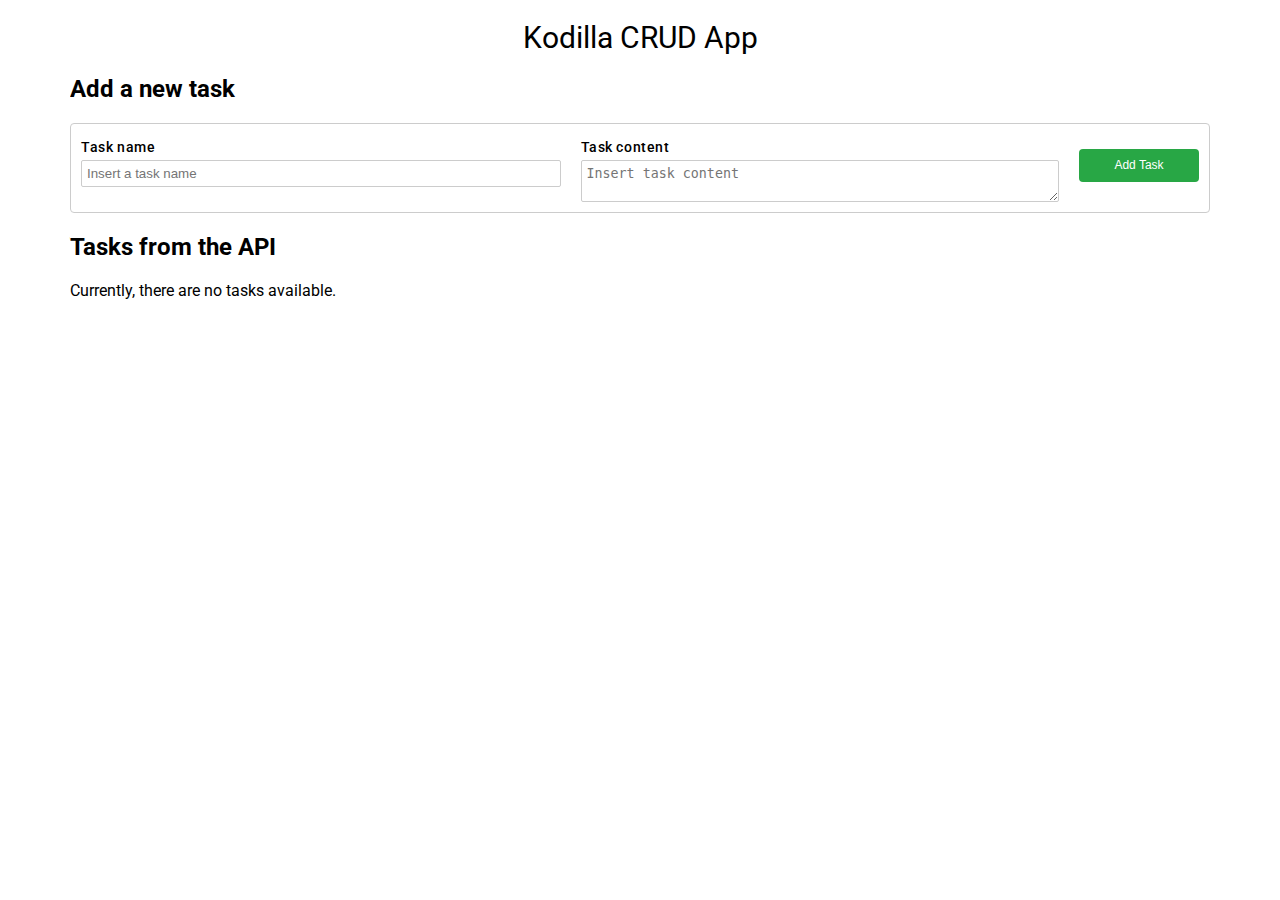
==== index.html @ bf1e343a "Initial commit" ====
<html lang="en">
<head>
 <meta charset="UTF-8">
 <meta name="viewport" content="width=device-width, user-scalable=no, initial-scale=1.0">
 <meta http-equiv="X-UA-Compatible" content="ie=edge">
 <title>CRUD</title>
 <link rel="stylesheet" href="style.css">
 <link href="https://fonts.googleapis.com/css?family=Roboto:400,400i,500,500i" rel="stylesheet">
</head>
<body>
<h1 class="kodilla-heading kodilla-heading--main">Kodilla CRUD App</h1>
<main class="crud container">
 <section class="datatable">
 <h2>Add a new task</h2>
 <form class="datatable__row datatable__row--add" method="POST" action="http://localhost:8080/v1/tasks" data-task-add-form>
 <fieldset class="datatable__row-section datatable__row-section--input-section">
 <label class="datatable__input-label">
 Task name
 </label>
 <input type="text" name="title" placeholder="Insert a task name" required>
 </fieldset>
 <fieldset class="datatable__row-section datatable__row-section--input-section">
 <label class="datatable__input-label">
 Task content
 </label>
 <textarea name="content" placeholder="Insert task content" required></textarea>
 </fieldset>
 <fieldset class="datatable__row-section datatable__row-section--button-section">
 <button type="submit" data-task-add-button class="datatable__button">
 Add Task
 </button>
 </fieldset>
 </form>
 </section>
 <section class="datatable">
 <h2>Tasks from the API</h2>
 <div class="datatable__tasks-container" data-tasks-container></div>
 </section>
</main>
<div class="template" data-datatable-row-template>
 <form class="datatable__row" data-task-id="0">
 <fieldset class="datatable__row-section datatable__row-section--input-section">
 <label class="datatable__input-label">
 Task name
 </label>
 <input type="text" name="title" placeholder="Insert a new task name" data-task-name-input>
 <p class="datatable__field-value" data-task-name-paragraph></p>
 </fieldset>
 <fieldset class="datatable__row-section datatable__row-section--input-section">
 <label class="datatable__input-label">
 Task content
 </label>
 <textarea name="content" placeholder="Insert new task content" data-task-content-input></textarea>
 <p class="datatable__field-value" data-task-content-paragraph></p>
 </fieldset>
 <fieldset class="datatable__row-section datatable__row-section--button-section">
 <button type="button" data-task-submit-update-button class="datatable__button">Update</button>
 <button type="button" data-task-edit-abort-button class="datatable__button">Cancel</button>
 <button type="button" data-task-edit-button class="datatable__button">Edit</button>
 <button type="button" data-task-delete-button class="datatable__button">Delete</button>
 </fieldset>
 </form>
</div>
<script src="jquery-3.7.0.min.js"></script>
<script src="script.js"></script>
</body>
</html>
---- style.css ----
html {
 font-family: 'Roboto', sans-serif;
 box-sizing: border-box;
 font-size: 16px;
 font-weight: normal;
 margin: 0;
 padding: 0; }
input,
textarea {
 width: 100%;
 padding: 5px;
 margin: 0;
 border-radius: 2px;
 border: 1px solid #ccc; }
body {
 margin: 0;
 padding: 0; }
*
,
*::before,
*::after {
 box-sizing: inherit; }
.crud {
 margin-bottom: 20px; }
.container {
 padding-right: 15px;
 padding-left: 15px;
 margin-right: auto;
 margin-left: auto; }
@media (min-width: 768px) {
 .container {
 width: 750px; } }
@media (min-width: 992px) {
 .container {
 width: 970px; } }
@media (min-width: 1200px) {
 .container {
 width: 1170px; } }
.kodilla-heading--main {
 margin: 20px auto;
 text-align: center;
 font-size: 30px;
 font-weight: 400; }
.datatable__row {
 display: flex;
 flex-flow: row nowrap;
 justify-content: flex-start;
 align-items: stretch;
 border: 1px solid #ccc;
 border-bottom: none;
 margin: 0; }
.datatable__row:first-of-type {
 border-top-left-radius: 4px;
 border-top-right-radius: 4px; }
.datatable__row:last-of-type {
 border-bottom: 1px solid #ccc;
 border-bottom-left-radius: 4px;
 border-bottom-right-radius: 4px; }
.datatable__row input,
.datatable__row textarea {
 display: none; }
.datatable__row .datatable__button--editing {
 display: none; }
.datatable__row--editing input,
.datatable__row--editing textarea {
 display: block; }
.datatable__row--editing .datatable__field-value {
 display: none; }
.datatable__row--editing .datatable__button {
 display: none; }
.datatable__row--editing .datatable__button--editing {
 display: block; }
.datatable__row--add input,
.datatable__row--add textarea {
 display: block; }
.datatable__field-value {
 margin-bottom: 0;
 font-size: 14px; }
.datatable__row-section {
 border: none;
 margin: 0;
 padding: 10px;
 flex-grow: 1; }
.datatable__row-section--button-section {
 margin-left: auto;
 align-self: center;
 flex-shrink: 1;
 flex-grow: 0;
 display: flex;
 flex-flow: column nowrap;
 justify-content: space-around;
 align-items: center; }
.datatable__input-label {
 display: block;
 text-align: left;
 font-size: 14px;
 margin: 5px auto;
 font-weight: 500;
 letter-spacing: 0.6px; }
.datatable__button {
 color: #fff;
 background-color: #28a745;
 display: block;
 margin-bottom: 5px;
 font-weight: 400;
 text-align: center;
 white-space: nowrap;
 vertical-align: middle;
 user-select: none;
 border: 1px solid transparent;
 padding: 8px 12px;
 font-size: 12px;
 min-width: 120px;
 line-height: 1.25;
 border-radius: 4px; }
.datatable__tasks-container:empty {
 position: relative; }
.datatable__tasks-container:empty::after {
 content: 'Currently, there are no tasks available.'; }
.template {
 display: none;
}
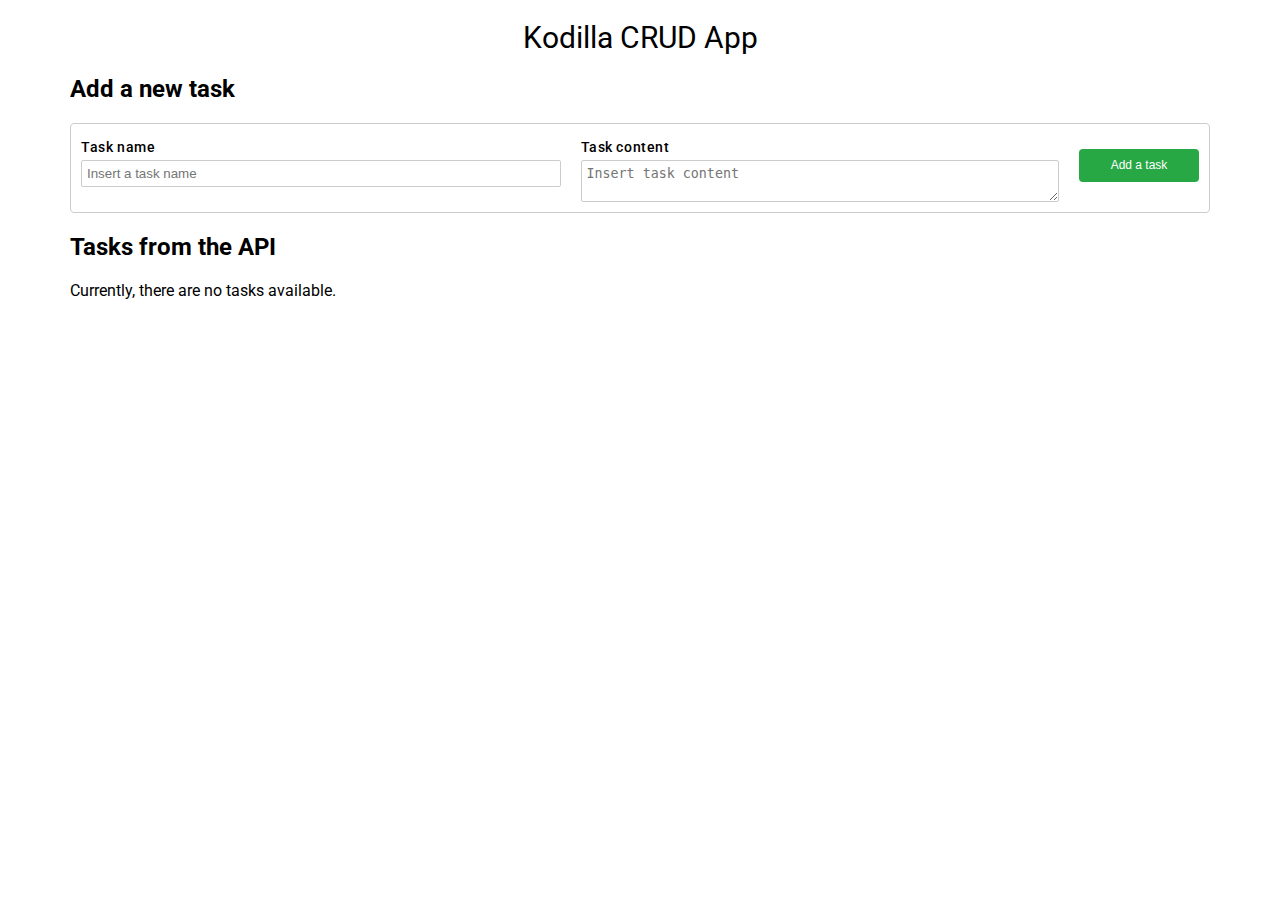
==== commit dbfb7bd1: "Update 1" ====
--- a/index.html
+++ b/index.html
@@ -1,67 +1,92 @@
 <html lang="en">
 <head>
- <meta charset="UTF-8">
- <meta name="viewport" content="width=device-width, user-scalable=no, initial-scale=1.0">
- <meta http-equiv="X-UA-Compatible" content="ie=edge">
- <title>CRUD</title>
- <link rel="stylesheet" href="style.css">
- <link href="https://fonts.googleapis.com/css?family=Roboto:400,400i,500,500i" rel="stylesheet">
+  <meta charset="UTF-8">
+  <meta name="viewport" content="width=device-width, user-scalable=no, initial-scale=1.0, maximum-scale=1.0, minimum-scale=1.0">
+  <meta http-equiv="X-UA-Compatible" content="ie=edge">
+  <title>CRUD</title>
+  <link rel="stylesheet" href="style.css">
+  <link href="https://fonts.googleapis.com/css?family=Roboto:400,400i,500,500i,700,700i&subset=latin-ext" rel="stylesheet">
 </head>
 <body>
 <h1 class="kodilla-heading kodilla-heading--main">Kodilla CRUD App</h1>
+
 <main class="crud container">
- <section class="datatable">
- <h2>Add a new task</h2>
- <form class="datatable__row datatable__row--add" method="POST" action="http://localhost:8080/v1/tasks" data-task-add-form>
- <fieldset class="datatable__row-section datatable__row-section--input-section">
- <label class="datatable__input-label">
- Task name
- </label>
- <input type="text" name="title" placeholder="Insert a task name" required>
- </fieldset>
- <fieldset class="datatable__row-section datatable__row-section--input-section">
- <label class="datatable__input-label">
- Task content
- </label>
- <textarea name="content" placeholder="Insert task content" required></textarea>
- </fieldset>
- <fieldset class="datatable__row-section datatable__row-section--button-section">
- <button type="submit" data-task-add-button class="datatable__button">
- Add Task
- </button>
- </fieldset>
- </form>
- </section>
- <section class="datatable">
- <h2>Tasks from the API</h2>
- <div class="datatable__tasks-container" data-tasks-container></div>
- </section>
+  <section class="datatable">
+    <h2>Add a new task</h2>
+    <form
+        class="datatable__row datatable__row--add"
+        method="POST"
+        action="http://localhost:8080/v1/task/createTask"
+        data-task-add-form
+    >
+      <fieldset class="datatable__row-section datatable__row-section--input-section">
+        <label class="datatable__input-label">
+          Task name
+        </label>
+        <input type="text" name="title" placeholder="Insert a task name" required minlength="3">
+      </fieldset>
+
+      <fieldset class="datatable__row-section datatable__row-section--input-section">
+        <label class="datatable__input-label">
+          Task content
+        </label>
+        <textarea name="content" placeholder="Insert task content" required minlength="3"></textarea>
+      </fieldset>
+
+      <fieldset class="datatable__row-section datatable__row-section--button-section">
+        <button type="submit" data-task-add-button class="datatable__button">Add a task</button>
+      </fieldset>
+    </form>
+  </section>
+  <section class="datatable">
+    <h2>Tasks from the API</h2>
+    <div class="datatable__tasks-container" data-tasks-container></div>
+  </section>
 </main>
+
 <div class="template" data-datatable-row-template>
- <form class="datatable__row" data-task-id="0">
- <fieldset class="datatable__row-section datatable__row-section--input-section">
- <label class="datatable__input-label">
- Task name
- </label>
- <input type="text" name="title" placeholder="Insert a new task name" data-task-name-input>
- <p class="datatable__field-value" data-task-name-paragraph></p>
- </fieldset>
- <fieldset class="datatable__row-section datatable__row-section--input-section">
- <label class="datatable__input-label">
- Task content
- </label>
- <textarea name="content" placeholder="Insert new task content" data-task-content-input></textarea>
- <p class="datatable__field-value" data-task-content-paragraph></p>
- </fieldset>
- <fieldset class="datatable__row-section datatable__row-section--button-section">
- <button type="button" data-task-submit-update-button class="datatable__button">Update</button>
- <button type="button" data-task-edit-abort-button class="datatable__button">Cancel</button>
- <button type="button" data-task-edit-button class="datatable__button">Edit</button>
- <button type="button" data-task-delete-button class="datatable__button">Delete</button>
- </fieldset>
- </form>
+  <form class="datatable__row" data-task-id="0">
+    <fieldset class="datatable__row-section datatable__row-section--input-section" data-task-name-section>
+      <label class="datatable__input-label">
+        Task name
+      </label>
+      <input type="text" name="title" placeholder="Insert a new task name" data-task-name-input required minlength="3">
+      <p class="datatable__field-value" data-task-name-paragraph></p>
+    </fieldset>
+
+    <fieldset class="datatable__row-section datatable__row-section--input-section" data-task-content-section>
+      <label class="datatable__input-label">
+        Task content
+      </label>
+      <textarea name="title" placeholder="Insert new task content" data-task-content-input required minlength="3"></textarea>
+      <p class="datatable__field-value" data-task-content-paragraph></p>
+    </fieldset>
+
+    <div class="datatable__row-section-wrapper">
+      <fieldset class="datatable__row-section datatable__row-section--button-section">
+        <button type="button" data-task-submit-update-button class="datatable__button datatable__button--editing ">Submit update</button>
+        <button type="button" data-task-edit-abort-button class="datatable__button datatable__button--editing">Abort update</button>
+        <button type="button" data-task-edit-button class="datatable__button">Edit</button>
+        <button type="button" data-task-delete-button class="datatable__button">Delete</button>
+      </fieldset>
+
+      <fieldset class="datatable__row-section datatable__row-section--trello-section">
+        <select class="datatable__select" name="board-name" data-board-name-select>
+          <option disabled selected>--- select an board ---</option>
+        </select>
+        <select class="datatable__select" name="list-name" data-list-name-select>
+          <option disabled selected>--- select a list ---</option>
+        </select>
+        <button type="button" data-trello-card-creation-trigger class="datatable__button datatable__button--card-creation">
+          Create a card
+        </button>
+      </fieldset>
+    </div>
+  </form>
 </div>
+
 <script src="jquery-3.7.0.min.js"></script>
 <script src="script.js"></script>
+
 </body>
-</html>
+</html>--- a/style.css
+++ b/style.css
@@ -1,122 +1,158 @@
 html {
- font-family: 'Roboto', sans-serif;
- box-sizing: border-box;
- font-size: 16px;
- font-weight: normal;
- margin: 0;
- padding: 0; }
+   font-family: 'Roboto', sans-serif;
+   box-sizing: border-box;
+   font-size: 16px;
+   font-weight: normal;
+   margin: 0;
+   padding: 0; }
+
 input,
 textarea {
- width: 100%;
- padding: 5px;
- margin: 0;
- border-radius: 2px;
- border: 1px solid #ccc; }
+   width: 100%;
+   padding: 5px;
+   margin: 0;
+   border-radius: 2px;
+   border: 1px solid #ccc; }
+
 body {
- margin: 0;
- padding: 0; }
-*
-,
+   margin: 0;
+   padding: 0; }
+
+*,
 *::before,
 *::after {
- box-sizing: inherit; }
+   box-sizing: inherit; }
+
 .crud {
- margin-bottom: 20px; }
+   margin-bottom: 20px; }
+
 .container {
- padding-right: 15px;
- padding-left: 15px;
- margin-right: auto;
- margin-left: auto; }
+   padding-right: 15px;
+   padding-left: 15px;
+   margin-right: auto;
+   margin-left: auto; }
+
 @media (min-width: 768px) {
- .container {
- width: 750px; } }
+   .container {
+    width: 750px; } }
+
 @media (min-width: 992px) {
- .container {
- width: 970px; } }
+   .container {
+    width: 970px; } }
+
 @media (min-width: 1200px) {
- .container {
- width: 1170px; } }
+   .container {
+    width: 1170px; } }
+
 .kodilla-heading--main {
- margin: 20px auto;
- text-align: center;
- font-size: 30px;
- font-weight: 400; }
+   margin: 20px auto;
+   text-align: center;
+   font-size: 30px;
+   font-weight: 400; }
+
 .datatable__row {
- display: flex;
- flex-flow: row nowrap;
- justify-content: flex-start;
- align-items: stretch;
- border: 1px solid #ccc;
- border-bottom: none;
- margin: 0; }
+   display: flex;
+   flex-flow: row nowrap;
+   justify-content: flex-start;
+   align-items: stretch;
+   border: 1px solid #ccc;
+   border-bottom: none;
+   margin: 0; }
+
+.datatable__row-section-wrapper {
+   display: flex;
+   flex-grow: 1;
+   justify-content: space-around; }
+
 .datatable__row:first-of-type {
- border-top-left-radius: 4px;
- border-top-right-radius: 4px; }
+   border-top-left-radius: 4px;
+   border-top-right-radius: 4px; }
+
 .datatable__row:last-of-type {
- border-bottom: 1px solid #ccc;
- border-bottom-left-radius: 4px;
- border-bottom-right-radius: 4px; }
+   border-bottom: 1px solid #ccc;
+   border-bottom-left-radius: 4px;
+   border-bottom-right-radius: 4px; }
+
 .datatable__row input,
 .datatable__row textarea {
- display: none; }
+   display: none; }
+
 .datatable__row .datatable__button--editing {
- display: none; }
+   display: none; }
+
 .datatable__row--editing input,
 .datatable__row--editing textarea {
- display: block; }
+   display: block; }
+
 .datatable__row--editing .datatable__field-value {
- display: none; }
+   display: none; }
+
 .datatable__row--editing .datatable__button {
- display: none; }
-.datatable__row--editing .datatable__button--editing {
- display: block; }
+   display: none; }
+
+.datatable__row--editing .datatable__button--editing,
+.datatable__row--editing .datatable__button--card-creation {
+   display: block; }
+
 .datatable__row--add input,
 .datatable__row--add textarea {
- display: block; }
+   display: block; }
+
 .datatable__field-value {
- margin-bottom: 0;
- font-size: 14px; }
+  margin-bottom: 0;
+   font-size: 14px; }
+
 .datatable__row-section {
- border: none;
- margin: 0;
- padding: 10px;
- flex-grow: 1; }
-.datatable__row-section--button-section {
- margin-left: auto;
- align-self: center;
- flex-shrink: 1;
- flex-grow: 0;
- display: flex;
- flex-flow: column nowrap;
- justify-content: space-around;
- align-items: center; }
+   border: none;
+   margin: 0;
+   padding: 10px;
+   flex-grow: 1; }
+
+.datatable__row-section--button-section,
+.datatable__row-section--trello-section {
+   margin-left: auto;
+   align-self: center;
+   flex-shrink: 1;
+   flex-grow: 0;
+   display: flex;
+   flex-flow: column nowrap;
+   justify-content: space-around;
+   align-items: center; }
+
 .datatable__input-label {
- display: block;
- text-align: left;
- font-size: 14px;
- margin: 5px auto;
- font-weight: 500;
- letter-spacing: 0.6px; }
+   display: block;
+   text-align: left;
+   font-size: 14px;
+   margin: 5px auto;
+   font-weight: 500;
+   letter-spacing: 0.6px; }
+
 .datatable__button {
- color: #fff;
- background-color: #28a745;
- display: block;
- margin-bottom: 5px;
- font-weight: 400;
- text-align: center;
- white-space: nowrap;
- vertical-align: middle;
- user-select: none;
- border: 1px solid transparent;
- padding: 8px 12px;
- font-size: 12px;
- min-width: 120px;
- line-height: 1.25;
- border-radius: 4px; }
+   color: #fff;
+   background-color: #28a745;
+   display: block;
+   margin-bottom: 5px;
+   font-weight: 400;
+   text-align: center;
+   white-space: nowrap;
+   vertical-align: middle;
+   user-select: none;
+   border: 1px solid transparent;
+   padding: 8px 12px;
+   font-size: 12px;
+   min-width: 120px;
+   line-height: 1.25;
+   border-radius: 4px; }
+
+.datatable__select {
+   display: block;
+   margin-bottom: 10px; }
+
 .datatable__tasks-container:empty {
- position: relative; }
+   position: relative; }
+
 .datatable__tasks-container:empty::after {
- content: 'Currently, there are no tasks available.'; }
+   content: 'Currently, there are no tasks available.'; }
+
 .template {
- display: none;
-}
+   display: none; }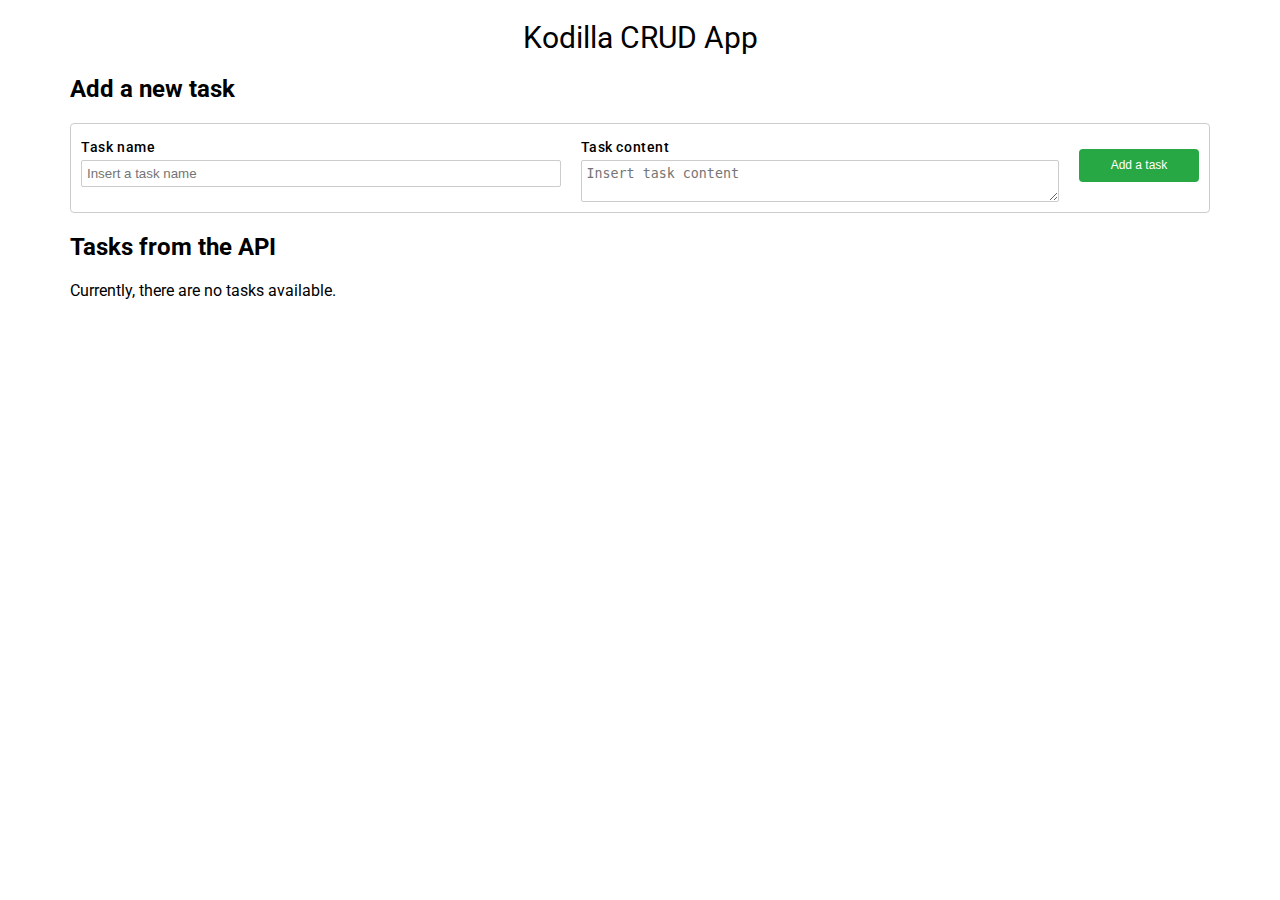
==== commit 3fbe2f36: "Newer version" ====
--- a/index.html
+++ b/index.html
@@ -9,6 +9,8 @@
 </head>
 <body>
 <h1 class="kodilla-heading kodilla-heading--main">Kodilla CRUD App</h1>
+
+
 
 <main class="crud container">
   <section class="datatable">
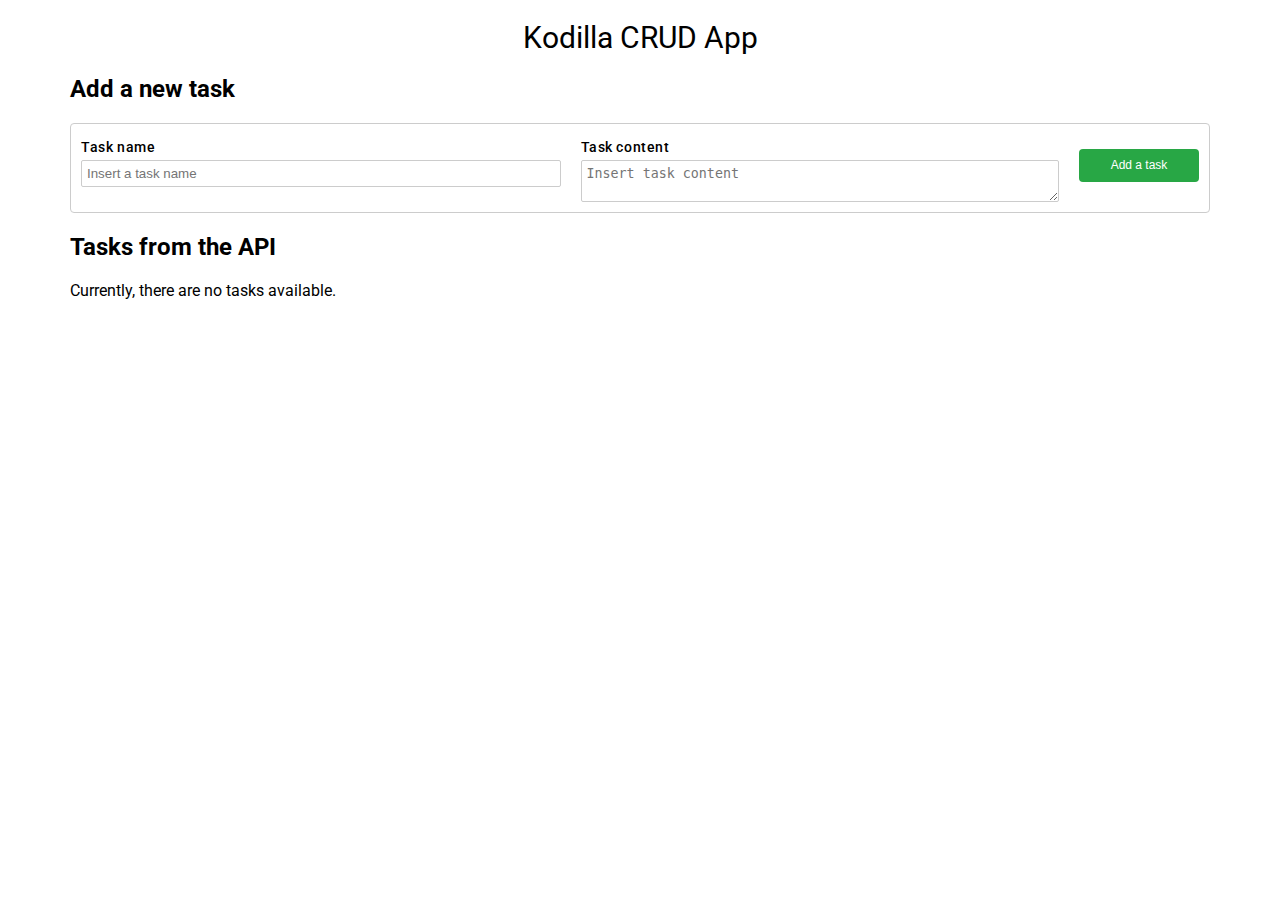
==== commit 6e86e7dd: "Update" ====
--- a/index.html
+++ b/index.html
@@ -10,15 +10,13 @@
 <body>
 <h1 class="kodilla-heading kodilla-heading--main">Kodilla CRUD App</h1>
 
-
-
 <main class="crud container">
   <section class="datatable">
     <h2>Add a new task</h2>
     <form
         class="datatable__row datatable__row--add"
         method="POST"
-        action="http://localhost:8080/v1/task/createTask"
+        action="http://localhost:8080/v1/tasks"
         data-task-add-form
     >
       <fieldset class="datatable__row-section datatable__row-section--input-section">
@@ -54,6 +52,7 @@
       </label>
       <input type="text" name="title" placeholder="Insert a new task name" data-task-name-input required minlength="3">
       <p class="datatable__field-value" data-task-name-paragraph></p>
+
     </fieldset>
 
     <fieldset class="datatable__row-section datatable__row-section--input-section" data-task-content-section>
@@ -62,28 +61,15 @@
       </label>
       <textarea name="title" placeholder="Insert new task content" data-task-content-input required minlength="3"></textarea>
       <p class="datatable__field-value" data-task-content-paragraph></p>
+
     </fieldset>
 
-    <div class="datatable__row-section-wrapper">
-      <fieldset class="datatable__row-section datatable__row-section--button-section">
-        <button type="button" data-task-submit-update-button class="datatable__button datatable__button--editing ">Submit update</button>
-        <button type="button" data-task-edit-abort-button class="datatable__button datatable__button--editing">Abort update</button>
-        <button type="button" data-task-edit-button class="datatable__button">Edit</button>
-        <button type="button" data-task-delete-button class="datatable__button">Delete</button>
-      </fieldset>
-
-      <fieldset class="datatable__row-section datatable__row-section--trello-section">
-        <select class="datatable__select" name="board-name" data-board-name-select>
-          <option disabled selected>--- select an board ---</option>
-        </select>
-        <select class="datatable__select" name="list-name" data-list-name-select>
-          <option disabled selected>--- select a list ---</option>
-        </select>
-        <button type="button" data-trello-card-creation-trigger class="datatable__button datatable__button--card-creation">
-          Create a card
-        </button>
-      </fieldset>
-    </div>
+    <fieldset class="datatable__row-section datatable__row-section--button-section">
+      <button type="button" data-task-submit-update-button class="datatable__button datatable__button--editing ">Submit update</button>
+      <button type="button" data-task-edit-abort-button class="datatable__button datatable__button--editing">Abort update</button>
+      <button type="button" data-task-edit-button class="datatable__button">Edit</button>
+      <button type="button" data-task-delete-button class="datatable__button">Delete</button>
+    </fieldset>
   </form>
 </div>
 
--- a/style.css
+++ b/style.css
@@ -34,16 +34,13 @@
 
 @media (min-width: 768px) {
    .container {
-    width: 750px; } }
-
+     width: 750px; } }
 @media (min-width: 992px) {
    .container {
-    width: 970px; } }
-
+     width: 970px; } }
 @media (min-width: 1200px) {
    .container {
-    width: 1170px; } }
-
+     width: 1170px; } }
 .kodilla-heading--main {
    margin: 20px auto;
    text-align: center;
@@ -58,11 +55,6 @@
    border: 1px solid #ccc;
    border-bottom: none;
    margin: 0; }
-
-.datatable__row-section-wrapper {
-   display: flex;
-   flex-grow: 1;
-   justify-content: space-around; }
 
 .datatable__row:first-of-type {
    border-top-left-radius: 4px;
@@ -90,8 +82,7 @@
 .datatable__row--editing .datatable__button {
    display: none; }
 
-.datatable__row--editing .datatable__button--editing,
-.datatable__row--editing .datatable__button--card-creation {
+.datatable__row--editing .datatable__button--editing {
    display: block; }
 
 .datatable__row--add input,
@@ -99,7 +90,7 @@
    display: block; }
 
 .datatable__field-value {
-  margin-bottom: 0;
+   margin-bottom: 0;
    font-size: 14px; }
 
 .datatable__row-section {
@@ -108,8 +99,7 @@
    padding: 10px;
    flex-grow: 1; }
 
-.datatable__row-section--button-section,
-.datatable__row-section--trello-section {
+.datatable__row-section--button-section {
    margin-left: auto;
    align-self: center;
    flex-shrink: 1;
@@ -144,10 +134,6 @@
    line-height: 1.25;
    border-radius: 4px; }
 
-.datatable__select {
-   display: block;
-   margin-bottom: 10px; }
-
 .datatable__tasks-container:empty {
    position: relative; }
 
@@ -155,4 +141,5 @@
    content: 'Currently, there are no tasks available.'; }
 
 .template {
-   display: none; }+   display: none;
+}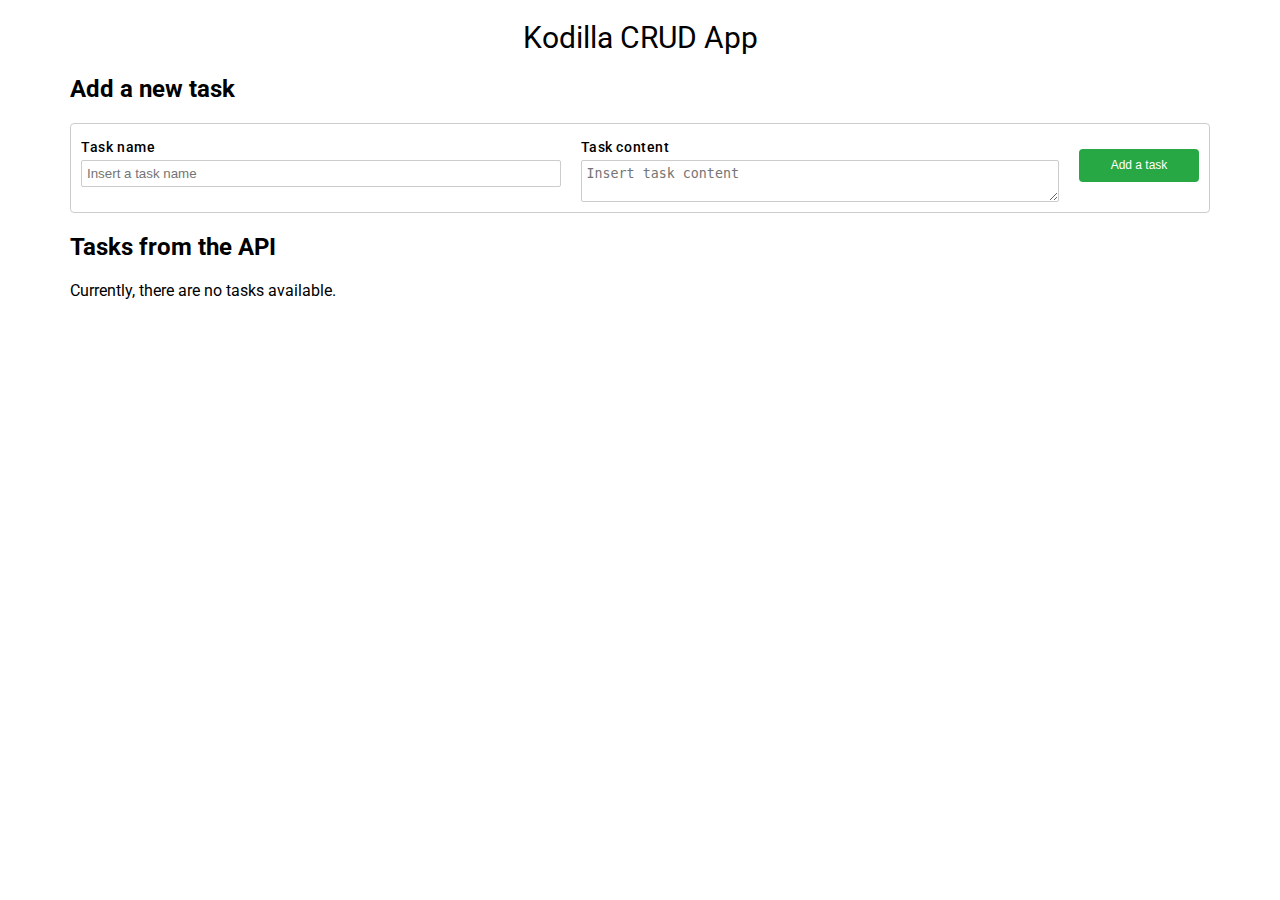
==== commit e074379c: "Update" ====
--- a/index.html
+++ b/index.html
@@ -10,13 +10,15 @@
 <body>
 <h1 class="kodilla-heading kodilla-heading--main">Kodilla CRUD App</h1>
 
+
+
 <main class="crud container">
   <section class="datatable">
     <h2>Add a new task</h2>
     <form
         class="datatable__row datatable__row--add"
         method="POST"
-        action="http://localhost:8080/v1/tasks"
+        action="http://localhost:8080/v1/task/createTask"
         data-task-add-form
     >
       <fieldset class="datatable__row-section datatable__row-section--input-section">
@@ -52,7 +54,6 @@
       </label>
       <input type="text" name="title" placeholder="Insert a new task name" data-task-name-input required minlength="3">
       <p class="datatable__field-value" data-task-name-paragraph></p>
-
     </fieldset>
 
     <fieldset class="datatable__row-section datatable__row-section--input-section" data-task-content-section>
@@ -61,15 +62,28 @@
       </label>
       <textarea name="title" placeholder="Insert new task content" data-task-content-input required minlength="3"></textarea>
       <p class="datatable__field-value" data-task-content-paragraph></p>
-
     </fieldset>
 
-    <fieldset class="datatable__row-section datatable__row-section--button-section">
-      <button type="button" data-task-submit-update-button class="datatable__button datatable__button--editing ">Submit update</button>
-      <button type="button" data-task-edit-abort-button class="datatable__button datatable__button--editing">Abort update</button>
-      <button type="button" data-task-edit-button class="datatable__button">Edit</button>
-      <button type="button" data-task-delete-button class="datatable__button">Delete</button>
-    </fieldset>
+    <div class="datatable__row-section-wrapper">
+      <fieldset class="datatable__row-section datatable__row-section--button-section">
+        <button type="button" data-task-submit-update-button class="datatable__button datatable__button--editing ">Submit update</button>
+        <button type="button" data-task-edit-abort-button class="datatable__button datatable__button--editing">Abort update</button>
+        <button type="button" data-task-edit-button class="datatable__button">Edit</button>
+        <button type="button" data-task-delete-button class="datatable__button">Delete</button>
+      </fieldset>
+
+      <fieldset class="datatable__row-section datatable__row-section--trello-section">
+        <select class="datatable__select" name="board-name" data-board-name-select>
+          <option disabled selected>--- select an board ---</option>
+        </select>
+        <select class="datatable__select" name="list-name" data-list-name-select>
+          <option disabled selected>--- select a list ---</option>
+        </select>
+        <button type="button" data-trello-card-creation-trigger class="datatable__button datatable__button--card-creation">
+          Create a card
+        </button>
+      </fieldset>
+    </div>
   </form>
 </div>
 
--- a/style.css
+++ b/style.css
@@ -34,13 +34,16 @@
 
 @media (min-width: 768px) {
    .container {
-     width: 750px; } }
+    width: 750px; } }
+
 @media (min-width: 992px) {
    .container {
-     width: 970px; } }
+    width: 970px; } }
+
 @media (min-width: 1200px) {
    .container {
-     width: 1170px; } }
+    width: 1170px; } }
+
 .kodilla-heading--main {
    margin: 20px auto;
    text-align: center;
@@ -55,6 +58,11 @@
    border: 1px solid #ccc;
    border-bottom: none;
    margin: 0; }
+
+.datatable__row-section-wrapper {
+   display: flex;
+   flex-grow: 1;
+   justify-content: space-around; }
 
 .datatable__row:first-of-type {
    border-top-left-radius: 4px;
@@ -82,7 +90,8 @@
 .datatable__row--editing .datatable__button {
    display: none; }
 
-.datatable__row--editing .datatable__button--editing {
+.datatable__row--editing .datatable__button--editing,
+.datatable__row--editing .datatable__button--card-creation {
    display: block; }
 
 .datatable__row--add input,
@@ -90,7 +99,7 @@
    display: block; }
 
 .datatable__field-value {
-   margin-bottom: 0;
+  margin-bottom: 0;
    font-size: 14px; }
 
 .datatable__row-section {
@@ -99,7 +108,8 @@
    padding: 10px;
    flex-grow: 1; }
 
-.datatable__row-section--button-section {
+.datatable__row-section--button-section,
+.datatable__row-section--trello-section {
    margin-left: auto;
    align-self: center;
    flex-shrink: 1;
@@ -134,6 +144,10 @@
    line-height: 1.25;
    border-radius: 4px; }
 
+.datatable__select {
+   display: block;
+   margin-bottom: 10px; }
+
 .datatable__tasks-container:empty {
    position: relative; }
 
@@ -141,5 +155,4 @@
    content: 'Currently, there are no tasks available.'; }
 
 .template {
-   display: none;
-}+   display: none; }